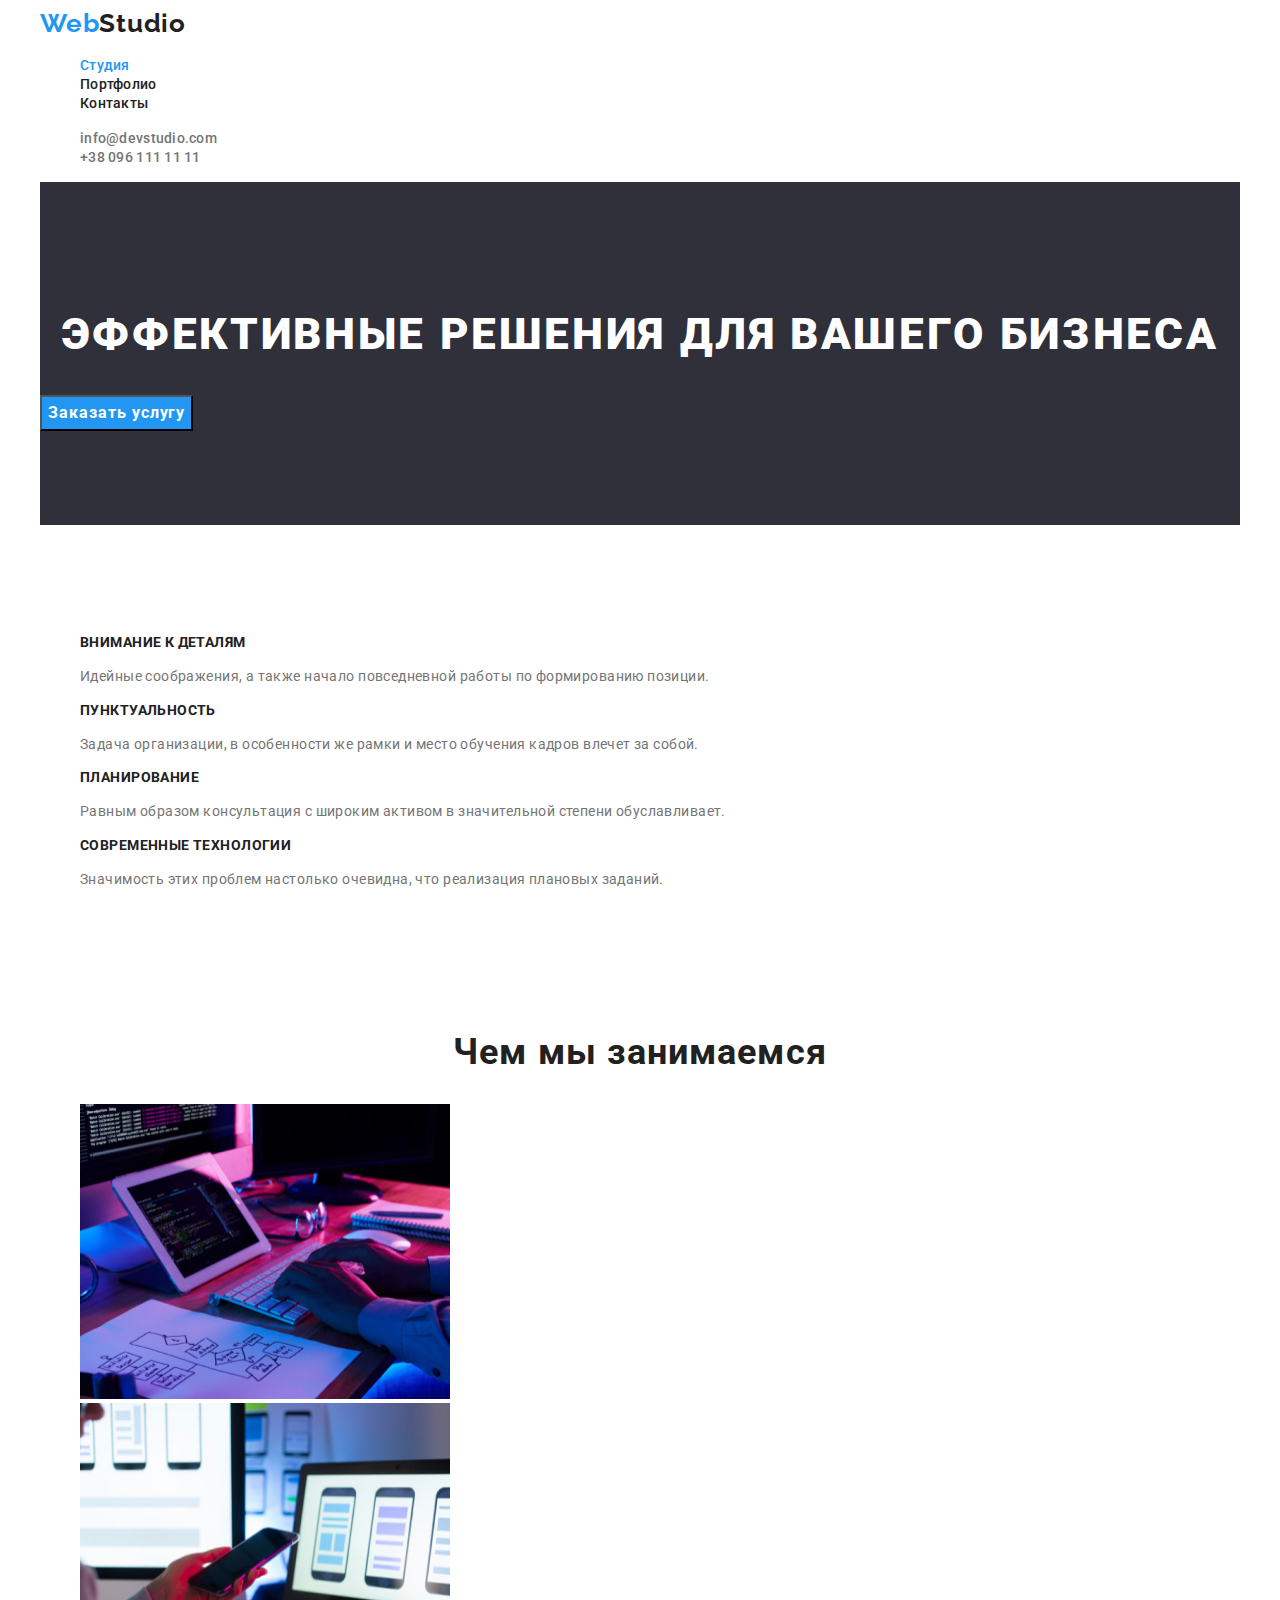
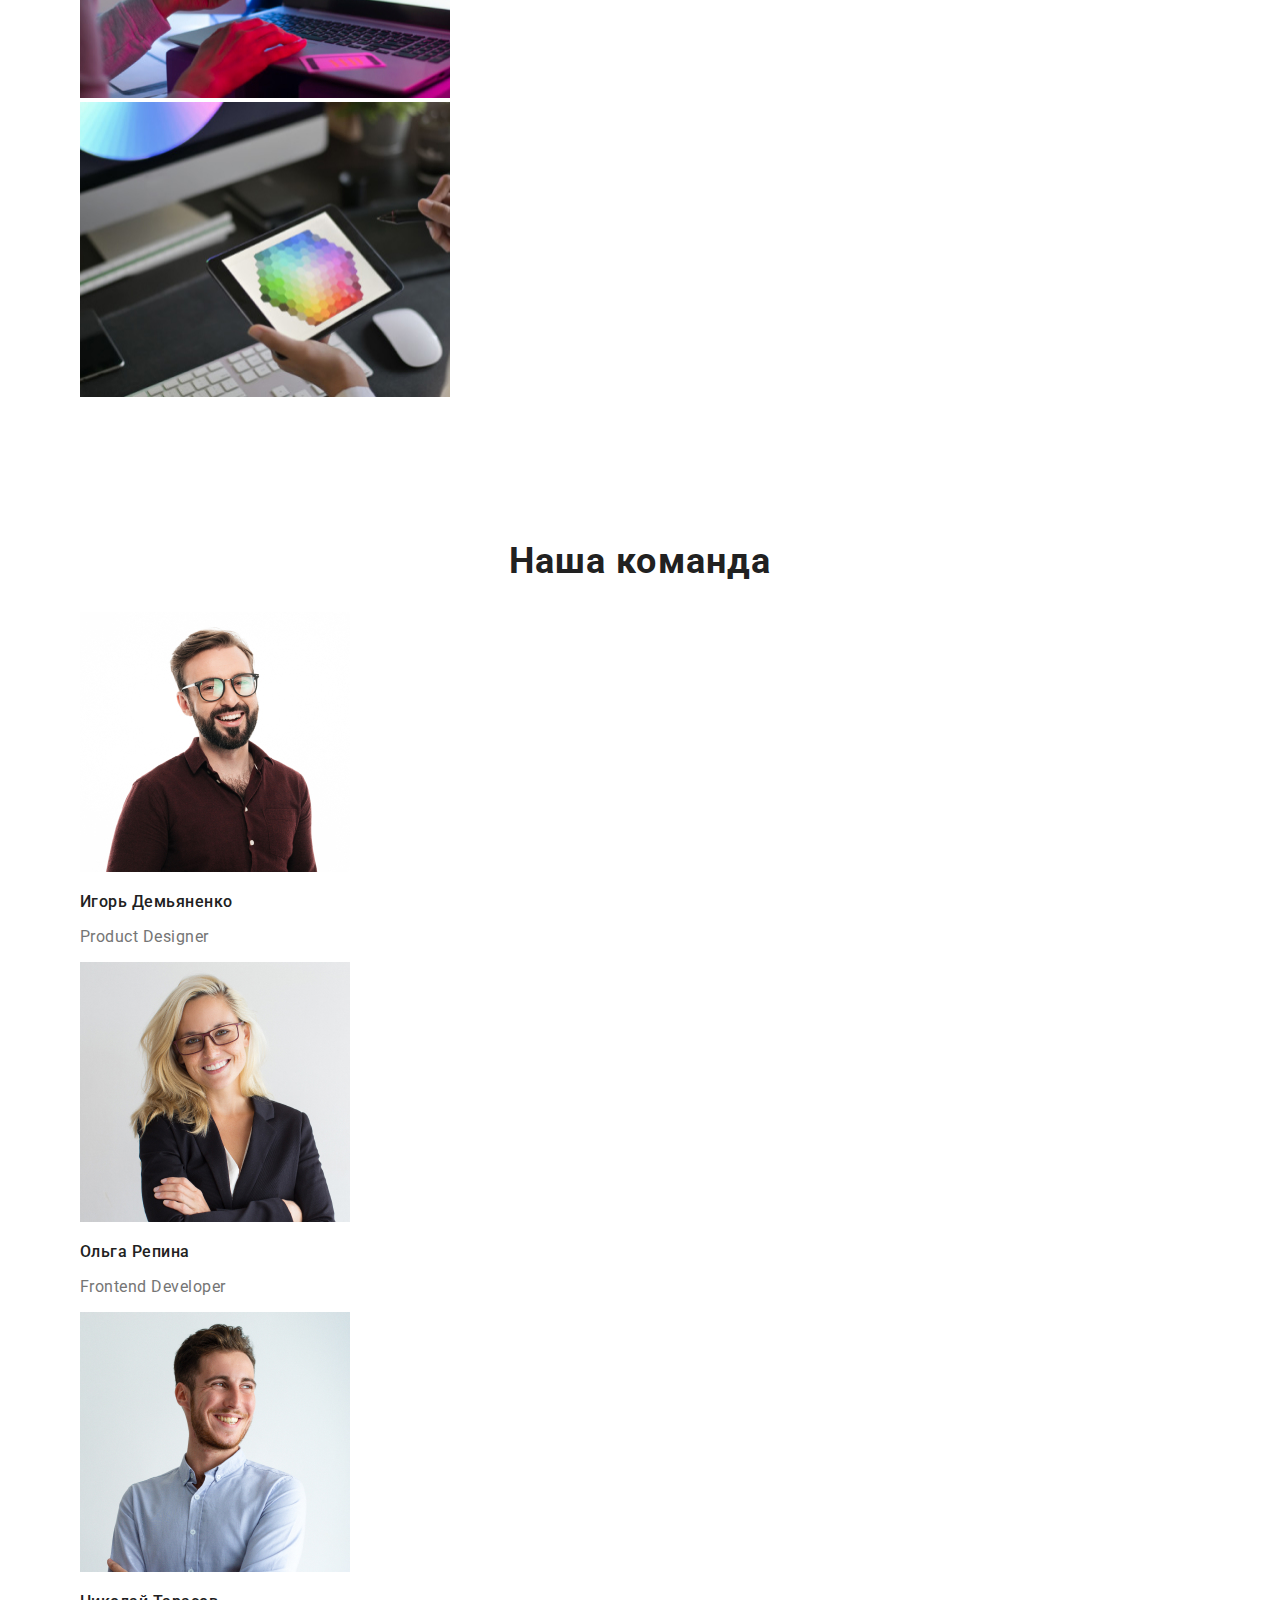
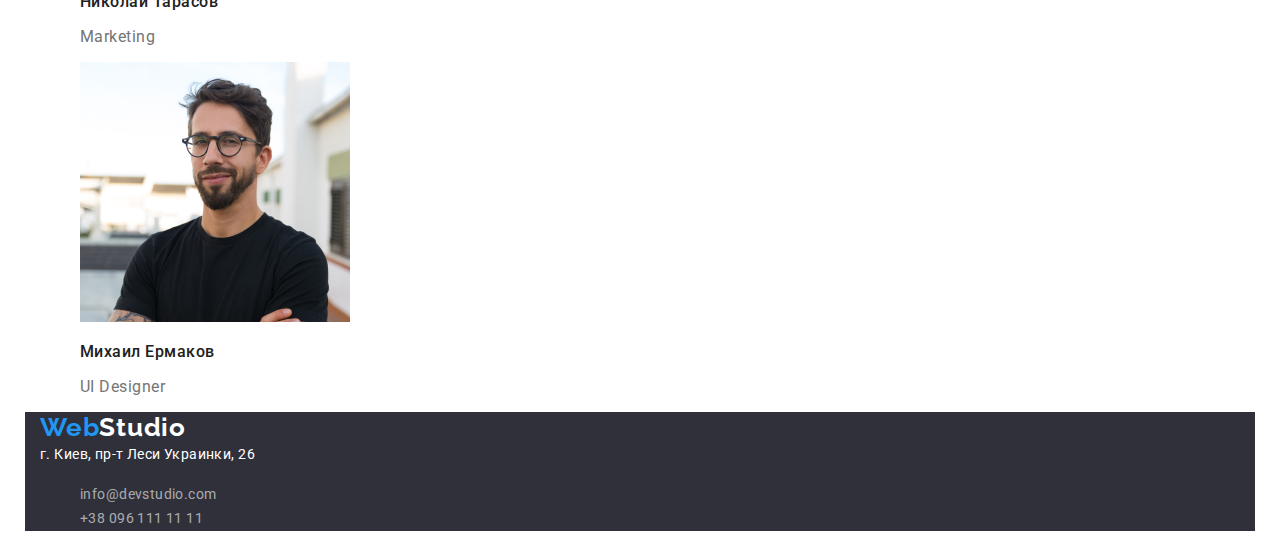
==== index.html @ 9b29033a "added materials" ====
<!DOCTYPE html>
<html lang="ru">
<head>
    <meta charset="UTF-8">
    <meta http-equiv="X-UA-Compatible" content="IE=edge">
    <meta name="viewport" content="width=device-width, initial-scale=1.0">
    <title>Document</title>
    <link rel="stylesheet" href="./css/styles.css" />
    <link rel="preconnect" href="https://fonts.gstatic.com">
    <link href="https://fonts.googleapis.com/css2?family=Raleway:wght@700&family=Roboto:wght@400;500;700;900&display=swap"
          rel="stylesheet" />
</head>
<body>
<!-- Header -->
    <header class="container">
        <nav class="header-nav">
            <a href="" class="header-logo">Web<span class="accent-header">Studio</span></a>
            <ul class="header-list">
                <li class="header-item"><a href="./index.html" class="header-link current">Студия</a></li>
                <li class="header-item"><a href="./portfolio.html" class="header-link">Портфолио</a></li>
                <li class="header-item"><a href="" class="header-link">Контакты</a></li>
            </ul>
        </nav> 
            <ul class="header-contacts">
                <li class="contacts-item"><a href="mailto:info@devstudio.com" class="header-email">info@devstudio.com</a></li>
                <li class="contacts-item"><a href="tel:+380961111111" class="header-tel">+38 096 111 11 11</a></li>
            </ul>
    </header>
<!-- Main content -->
    <main class="container">
        <section class="hero-section">
            <h1 class="hero-title">Эффективные решения для вашего бизнеса</h1>
            <button type="button" class="hero-button">Заказать услугу</button>
        </section>
        
<!-- Our quality  -->
        <section class="section">
            <ul class="quality-list">
                <li class="quality-item">
                    <h3 class="quality-about">ВНИМАНИЕ К ДЕТАЛЯМ</h3>
                    <p class="quality-description">Идейные соображения, а также начало повседневной работы по формированию позиции.</p>
                </li>
                <li class="quality-item">
                    <h3 class="quality-about">ПУНКТУАЛЬНОСТЬ</h3>
                    <p class="quality-description">Задача организации, в особенности же рамки и место обучения кадров влечет за собой.</p>
                </li>
                <li class="quality-item">
                    <h3 class="quality-about">ПЛАНИРОВАНИЕ</h3>
                    <p class="quality-description">Равным образом консультация с широким активом в значительной степени обуславливает.</p>
                </li>
                <li class="quality-item">
                    <h3 class="quality-about">СОВРЕМЕННЫЕ ТЕХНОЛОГИИ</h3>
                    <p class="quality-description">Значимость этих проблем настолько очевидна, что реализация плановых заданий.</p>
                </li>
            </ul>
        </section>
<!-- Our products -->
        <section class="section">
            <h2 class="products-title">Чем мы занимаемся</h2>
            <ul class="products-list">
                <li class="products-item">
                    <img src="./images/box1.jpg" alt="Десктопные приложения" height="295" width="370">
                </li>
                <li class="products-item">
                    <img src="./images/box2.jpg" alt="Мобильные приложения" height="295" width="370">
                </li>
                <li class="products-item">
                    <img src="./images/box3.jpg" alt="Дизайнерские решения" height="295" width="370">
                </li>
            </ul>
        </section>
<!-- Our team -->
        <section class="section">
            <div class="our-tea">
            <h2 class="team">Наша команда</h2>
            <ul class="team-list">
                <li class="team-item">
                    <img src="./images/img1.jpg" alt="Игорь" height="260" width="270">
                    <h3 class="team-member">Игорь Демьяненко</h3>
                    <p class="team-member-skill">Product Designer</p>
                </li>
                <li class="team-item">
                    <img src="./images/img2.jpg" alt="Ольга" height="260" width="270">
                    <h3 class="team-member">Ольга Репина</h3>
                    <p class="team-member-skill">Frontend Developer</p>
                </li>
                <li class="team-item">
                    <img src="./images/img3.jpg" alt="Николай" height="260" width="270">
                    <h3 class="team-member">Николай Тарасов</h3>
                    <p class="team-member-skill">Marketing</p>
                </li>
                <li class="team-item">
                    <img src="./images/img4.jpg" alt="Михаил" height="260" width="270">
                    <h3 class="team-member">Михаил Ермаков</h3>
                    <p class="team-member-skill">UI Designer</p>
                </li>
            </ul>
            </div>
        </section>
    </main>
<!--Footer-->
    <footer class="container">
        <a href="" class="footer-logo">Web<span class="accent-footer">Studio</span></a>
        <address class="address">г. Киев, пр-т Леси Украинки, 26</address>
        <ul class="footer-contacts-list">
            <li class="footer-contacts-item"><a href="mailto:info@devstudio.com" class="footer-email">info@devstudio.com</a></li>
            <li class="footer-contacts-item"><a href="tel:+380961111111" class="footer-tel">+38 096 111 11 11</a></li>
        </ul>
    </footer>
</body>
</html>
---- css/styles.css ----
/* main text color rgba(33, 33, 33, 1); */
/* secondary text color rgba(117, 117, 117, 1); */
/* accent color rgba(33, 150, 243, 1); */
/* secondary accent color rgba(255, 255, 255, 1); */
/* background color rgba(255, 255, 255, 1); */
/* secondary background color rgba(245, 244, 250, 1); */
:root {
    --main-text-color: rgba(33, 33, 33, 1);
    --secondary-text-color: rgba(117, 117, 117, 1);
    --thirdly-text-color: rgba(255, 255, 255, 0.6);
    --accent-text-color: rgba(255, 255, 255, 1);
    --accent-color: rgba(33, 150, 243, 1);
    --secondary-accent-color: rgba(255, 255, 255, 1);
    --background-color: rgba(255, 255, 255, 1);
    --secondary-background-color: rgba(245, 244, 250, 1);
    --thirdly-background-color: rgba(47, 48, 58, 1);
}
body {
    font-family: Roboto, sans-serif;
    background-color: var(--background-color);
    color: var(--main-text-color);
}
ul {
    list-style: none;
}
.container {
    width: 1200px;
    padding-left: 15px;
    padding-right: 15px;
    margin-left: auto;
    margin-right: auto;
}
.section {
    padding-bottom: 0;
}
section {
    padding-top: 94px;
    padding-bottom: 94px;
}

/* Navigation */
.header-logo {
    color: var(--accent-color);
    font-family: 'Raleway';
    font-style: normal;
    font-weight: 700;
    font-size: 26px;
    line-height: 31px;  
    letter-spacing: 0.03em;
    text-decoration: none;
}
.accent-header {
    color: var(--main-text-color);
}
.header-list .header-link.current{
    color: var(--accent-color);
}
.header-link {
    color: var(--main-text-color);
    text-decoration: none;
}
.header-link:hover,
.header-link:focus {
    color: var(--accent-color);
}
.header-contacts a {
    color: var(--secondary-text-color);
    text-decoration: none;
    font-weight: 500;
    font-size: 14px;
    line-height: 1.17;
    letter-spacing: 0.02em;
}
.header-list a {
    font-family: Roboto;
    font-weight: 500;
    font-size: 14px;
    line-height: 1.14;
    letter-spacing: 0.02em;
}
.header-contacts a:hover,
.header-contacts a:focus {
    color: var(--accent-color);
}


/* Footer */
.footer-logo {
    color: var(--accent-color);
    font-family: 'Raleway';
    font-style: normal;
    font-weight: 700;
    font-size: 26px;
    line-height: 1.19;  
    letter-spacing: 0.03em;
    text-decoration: none;
}
.accent-footer {
    color: var(--secondary-accent-color);
}
footer {
    background-color: var(--thirdly-background-color);
}
address {
    color: var(--accent-text-color);
    font-style: normal;
    font-size: 14px;
    line-height: 1.71;
    letter-spacing: 0.03em;
}
.footer-contacts-list a {
    color: var(--thirdly-text-color);
    text-decoration: none;
    font-style: normal;
    font-size: 14px;
    line-height: 1.71;
    letter-spacing: 0.03em;
}
/* Buttons */
.hero-button {
    color: var(--secondary-accent-color);
    background-color: var(--accent-color);
    font-family: inherit;
    font-weight: 700;
    font-size: 16px;
    line-height: 1.87;
    text-align: center;
    letter-spacing: 0.06em;
    cursor: pointer;
}
.button-portfolio {
    font-family: inherit;
    background-color: var(--secondary-background-color);
    color: var(--main-text-color);
    border-color: transparent;
    font-weight: 500;
    font-size: 16px;
    line-height: 1.6;
    text-align: center;
    letter-spacing: 0.03em;
    cursor: pointer;
}

.button-portfolio:hover,
.button-portfolio:focus,
.button-portfolio:active {
    background-color: var(--accent-color);
    color: var(--accent-text-color);
    border-color: transparent;
}

/* Styles index.html */
.hero-section {
    background-color: var(--thirdly-background-color);
}
.second-section {
    background-color: var(--background-color)
}
.team-section {
    background-color: var(--secondary-background-color);
}
.hero-title {
    color: var(--accent-text-color);
    font-weight: 900;
    font-size: 44px;
    line-height: 1.36;
    text-align: center;
    letter-spacing: 0.06em;
    text-transform: uppercase;
}
.quality-about {
    font-weight: 700;
    font-size: 14px;
    line-height: 1.14;
    letter-spacing: 0.03em;
    text-transform: uppercase;
}

.quality-description {
    color: var(--secondary-text-color);
    font-size: 14px;
    line-height: 1.71;
    letter-spacing: 0.03em;
}

.products-title {
    font-weight: 700;
    font-size: 36px;
    line-height: 1.16;
    text-align: center;
    letter-spacing: 0.03em;
}

.our-team {
    background-color: var(--secondary-background-color);
}

.team {
    font-weight: 700;
    font-size: 36px;
    line-height: 1.16;
    text-align: center;
    letter-spacing: 0.03em;
}

.team-member {
    font-weight: 500;
    font-size: 16px;
    line-height: 1.19;
    letter-spacing: 0.03em;
}

.team-member-skill {
    color: var(--secondary-text-color);
    font-size: 16px;
    line-height: 1.19;
    letter-spacing: 0.03em;
}
/* Styles portfolio.html */
.project-name {
    font-weight: 700;
    font-size: 18px;
    line-height: 2;
    letter-spacing: 0.06em;
}

.project-type {
    color: var(--secondary-text-color);
    font-size: 16px;
    line-height: 1.87;
    letter-spacing: 0.03em;
}
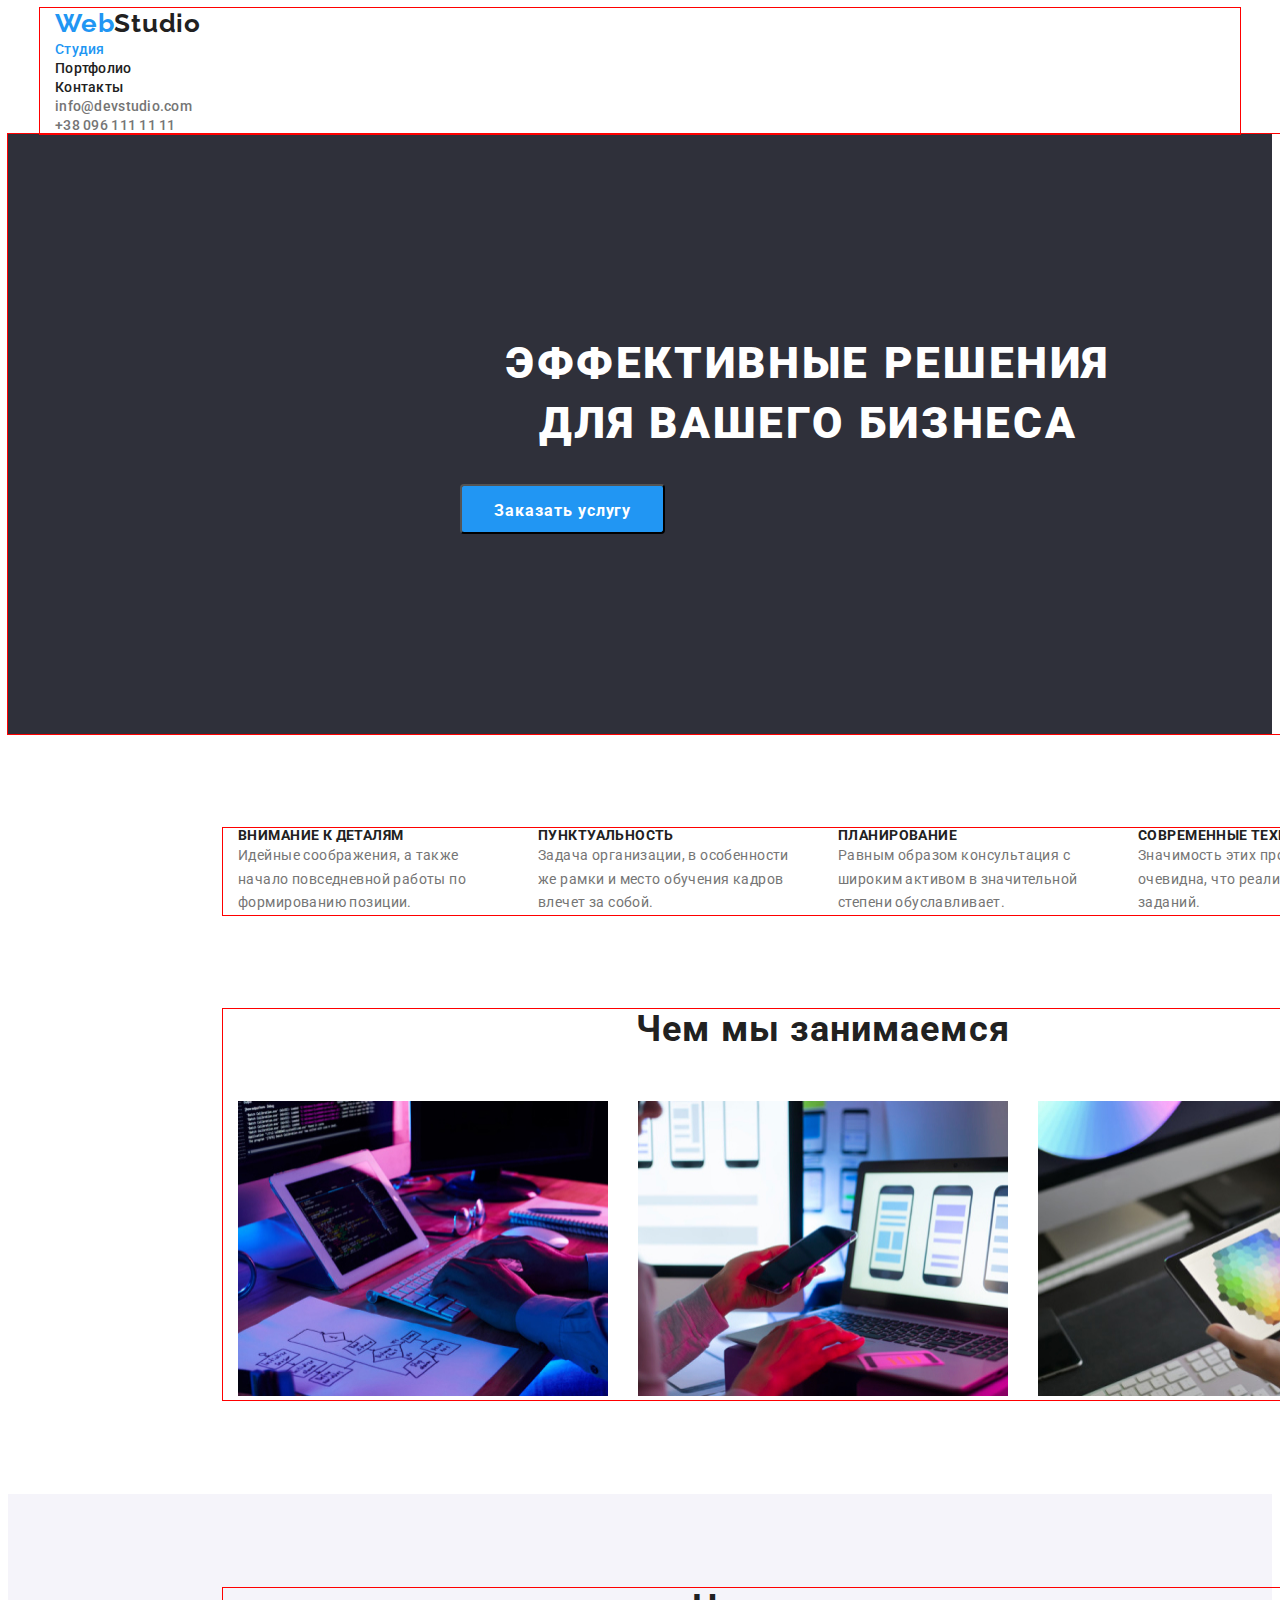
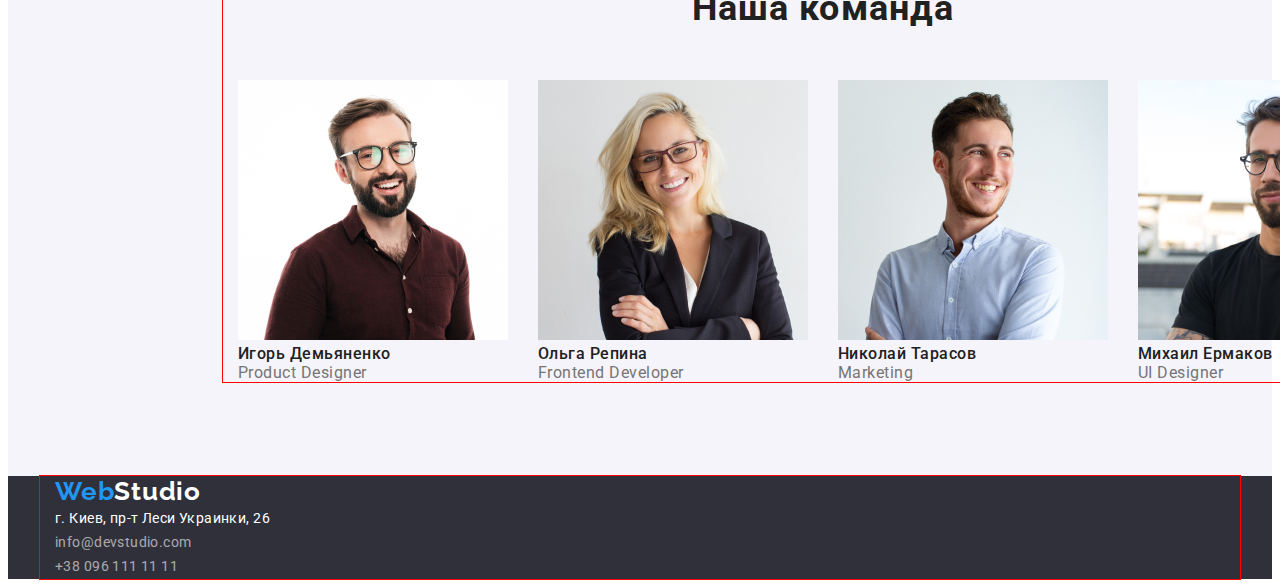
==== commit e0866e14: "first try)" ====
--- a/index.html
+++ b/index.html
@@ -5,6 +5,9 @@
     <meta http-equiv="X-UA-Compatible" content="IE=edge">
     <meta name="viewport" content="width=device-width, initial-scale=1.0">
     <title>Document</title>
+    <link rel="stylesheet" href="https://cdnjs.cloudflare.com/ajax/libs/modern-normalize/1.1.0/modern-normalize.min.css"
+          integrity="sha512-wpPYUAdjBVSE4KJnH1VR1HeZfpl1ub8YT/NKx4PuQ5NmX2tKuGu6U/JRp5y+Y8XG2tV+wKQpNHVUX03MfMFn9Q=="
+          crossorigin="anonymous" referrerpolicy="no-referrer" />
     <link rel="stylesheet" href="./css/styles.css" />
     <link rel="preconnect" href="https://fonts.gstatic.com">
     <link href="https://fonts.googleapis.com/css2?family=Raleway:wght@700&family=Roboto:wght@400;500;700;900&display=swap"
@@ -12,7 +15,9 @@
 </head>
 <body>
 <!-- Header -->
-    <header class="container">
+    <header class="header">
+        <section class="section">
+        <div class="container">
         <nav class="header-nav">
             <a href="" class="header-logo">Web<span class="accent-header">Studio</span></a>
             <ul class="header-list">
@@ -25,16 +30,21 @@
                 <li class="contacts-item"><a href="mailto:info@devstudio.com" class="header-email">info@devstudio.com</a></li>
                 <li class="contacts-item"><a href="tel:+380961111111" class="header-tel">+38 096 111 11 11</a></li>
             </ul>
+        </div>
+        </section>
     </header>
 <!-- Main content -->
-    <main class="container">
-        <section class="hero-section">
+    <main class="main">
+        <section class="section hero-section">
+            <div class="container hero-container">
             <h1 class="hero-title">Эффективные решения для вашего бизнеса</h1>
             <button type="button" class="hero-button">Заказать услугу</button>
+            </div>
         </section>
         
 <!-- Our quality  -->
-        <section class="section">
+        <section class="section quality-section">
+            <div class="container">
             <ul class="quality-list">
                 <li class="quality-item">
                     <h3 class="quality-about">ВНИМАНИЕ К ДЕТАЛЯМ</h3>
@@ -53,9 +63,11 @@
                     <p class="quality-description">Значимость этих проблем настолько очевидна, что реализация плановых заданий.</p>
                 </li>
             </ul>
+            </div>
         </section>
 <!-- Our products -->
-        <section class="section">
+        <section class="section products-section">
+            <div class="our-products container">
             <h2 class="products-title">Чем мы занимаемся</h2>
             <ul class="products-list">
                 <li class="products-item">
@@ -68,10 +80,11 @@
                     <img src="./images/box3.jpg" alt="Дизайнерские решения" height="295" width="370">
                 </li>
             </ul>
+            </div>
         </section>
 <!-- Our team -->
-        <section class="section">
-            <div class="our-tea">
+        <section class="section team-section">
+            <div class="our-team container">
             <h2 class="team">Наша команда</h2>
             <ul class="team-list">
                 <li class="team-item">
@@ -99,13 +112,17 @@
         </section>
     </main>
 <!--Footer-->
-    <footer class="container">
-        <a href="" class="footer-logo">Web<span class="accent-footer">Studio</span></a>
-        <address class="address">г. Киев, пр-т Леси Украинки, 26</address>
-        <ul class="footer-contacts-list">
-            <li class="footer-contacts-item"><a href="mailto:info@devstudio.com" class="footer-email">info@devstudio.com</a></li>
-            <li class="footer-contacts-item"><a href="tel:+380961111111" class="footer-tel">+38 096 111 11 11</a></li>
-        </ul>
+    <footer class="footer">
+        <section class="section footer-section">
+        <div class="container">
+            <a href="" class="footer-logo">Web<span class="accent-footer">Studio</span></a>
+            <address class="address">г. Киев, пр-т Леси Украинки, 26</address>
+            <ul class="footer-contacts-list">
+                <li class="footer-contacts-item"><a href="mailto:info@devstudio.com" class="footer-email">info@devstudio.com</a></li>
+                <li class="footer-contacts-item"><a href="tel:+380961111111" class="footer-tel">+38 096 111 11 11</a></li>
+            </ul>
+        </div>
+        </section>
     </footer>
 </body>
 </html>
--- a/css/styles.css
+++ b/css/styles.css
@@ -20,8 +20,17 @@
     background-color: var(--background-color);
     color: var(--main-text-color);
 }
+* {
+    box-sizing: border-box;
+}
+
+p, h1, h2, h3, h4, h5, h6 {
+    margin: 0;
+}
 ul {
     list-style: none;
+    margin: 0;
+    padding-left: 0;
 }
 .container {
     width: 1200px;
@@ -29,13 +38,11 @@
     padding-right: 15px;
     margin-left: auto;
     margin-right: auto;
-}
-.section {
-    padding-bottom: 0;
-}
-section {
-    padding-top: 94px;
-    padding-bottom: 94px;
+    outline: 1px solid red;
+}
+.hero-container {
+    padding: 200px 452px;
+    width: 1600px;
 }
 
 /* Navigation */
@@ -98,7 +105,7 @@
 .accent-footer {
     color: var(--secondary-accent-color);
 }
-footer {
+.footer-section {
     background-color: var(--thirdly-background-color);
 }
 address {
@@ -116,6 +123,7 @@
     line-height: 1.71;
     letter-spacing: 0.03em;
 }
+
 /* Buttons */
 .hero-button {
     color: var(--secondary-accent-color);
@@ -127,6 +135,10 @@
     text-align: center;
     letter-spacing: 0.06em;
     cursor: pointer;
+    padding: 10px 32px;
+    min-width: 200px;
+    max-height: 50px;
+    border-radius: 4px;
 }
 .button-portfolio {
     font-family: inherit;
@@ -139,6 +151,10 @@
     text-align: center;
     letter-spacing: 0.03em;
     cursor: pointer;
+    padding: 6px 22px;
+    min-width: 73px;
+    max-height: 38px;
+    border-radius: 4px;
 }
 
 .button-portfolio:hover,
@@ -149,15 +165,37 @@
     border-color: transparent;
 }
 
+.buttons-list {
+    margin-bottom: 50px;
+    display: flex;
+    justify-content: center;
+}
+.buttons-list-item:not(:last-child) {
+    margin-right: 8px;
+}
+
 /* Styles index.html */
 .hero-section {
     background-color: var(--thirdly-background-color);
+
 }
 .second-section {
     background-color: var(--background-color)
 }
+.quality-section {
+    padding: 94px 215px 0;
+}
 .team-section {
     background-color: var(--secondary-background-color);
+    padding: 94px 215px;
+}
+.products-section {
+    padding: 94px 215px;
+}
+.section {
+    max-width: 1600px;
+    margin-left: auto;
+    margin-right: auto;
 }
 .hero-title {
     color: var(--accent-text-color);
@@ -167,7 +205,10 @@
     text-align: center;
     letter-spacing: 0.06em;
     text-transform: uppercase;
-}
+    max-width: 696px;
+    margin-bottom: 30px;
+}
+
 .quality-about {
     font-weight: 700;
     font-size: 14px;
@@ -175,7 +216,17 @@
     letter-spacing: 0.03em;
     text-transform: uppercase;
 }
-
+.quality-list {
+    display: flex;
+}
+
+.quality-item {
+    margin-right: 30px;
+    min-width: 270px;
+}
+.quality-item:last-child {
+    margin-right: 0;
+}
 .quality-description {
     color: var(--secondary-text-color);
     font-size: 14px;
@@ -189,11 +240,18 @@
     line-height: 1.16;
     text-align: center;
     letter-spacing: 0.03em;
-}
-
-.our-team {
-    background-color: var(--secondary-background-color);
-}
+    margin-bottom: 50px;
+}
+.products-list {
+    display: flex;
+}
+.products-item {
+margin-right: 30px;
+}
+.products-item:nth-child(3) {
+    margin: 0px;
+}
+
 
 .team {
     font-weight: 700;
@@ -201,8 +259,18 @@
     line-height: 1.16;
     text-align: center;
     letter-spacing: 0.03em;
-}
-
+    margin-bottom: 50px;
+    
+}
+.team-list {
+    display: flex;
+}
+.team-item {
+    margin-right: 30px;
+}
+.team-item:last-child{
+    margin-right: 0;
+}
 .team-member {
     font-weight: 500;
     font-size: 16px;
@@ -229,4 +297,5 @@
     font-size: 16px;
     line-height: 1.87;
     letter-spacing: 0.03em;
-}+}
+
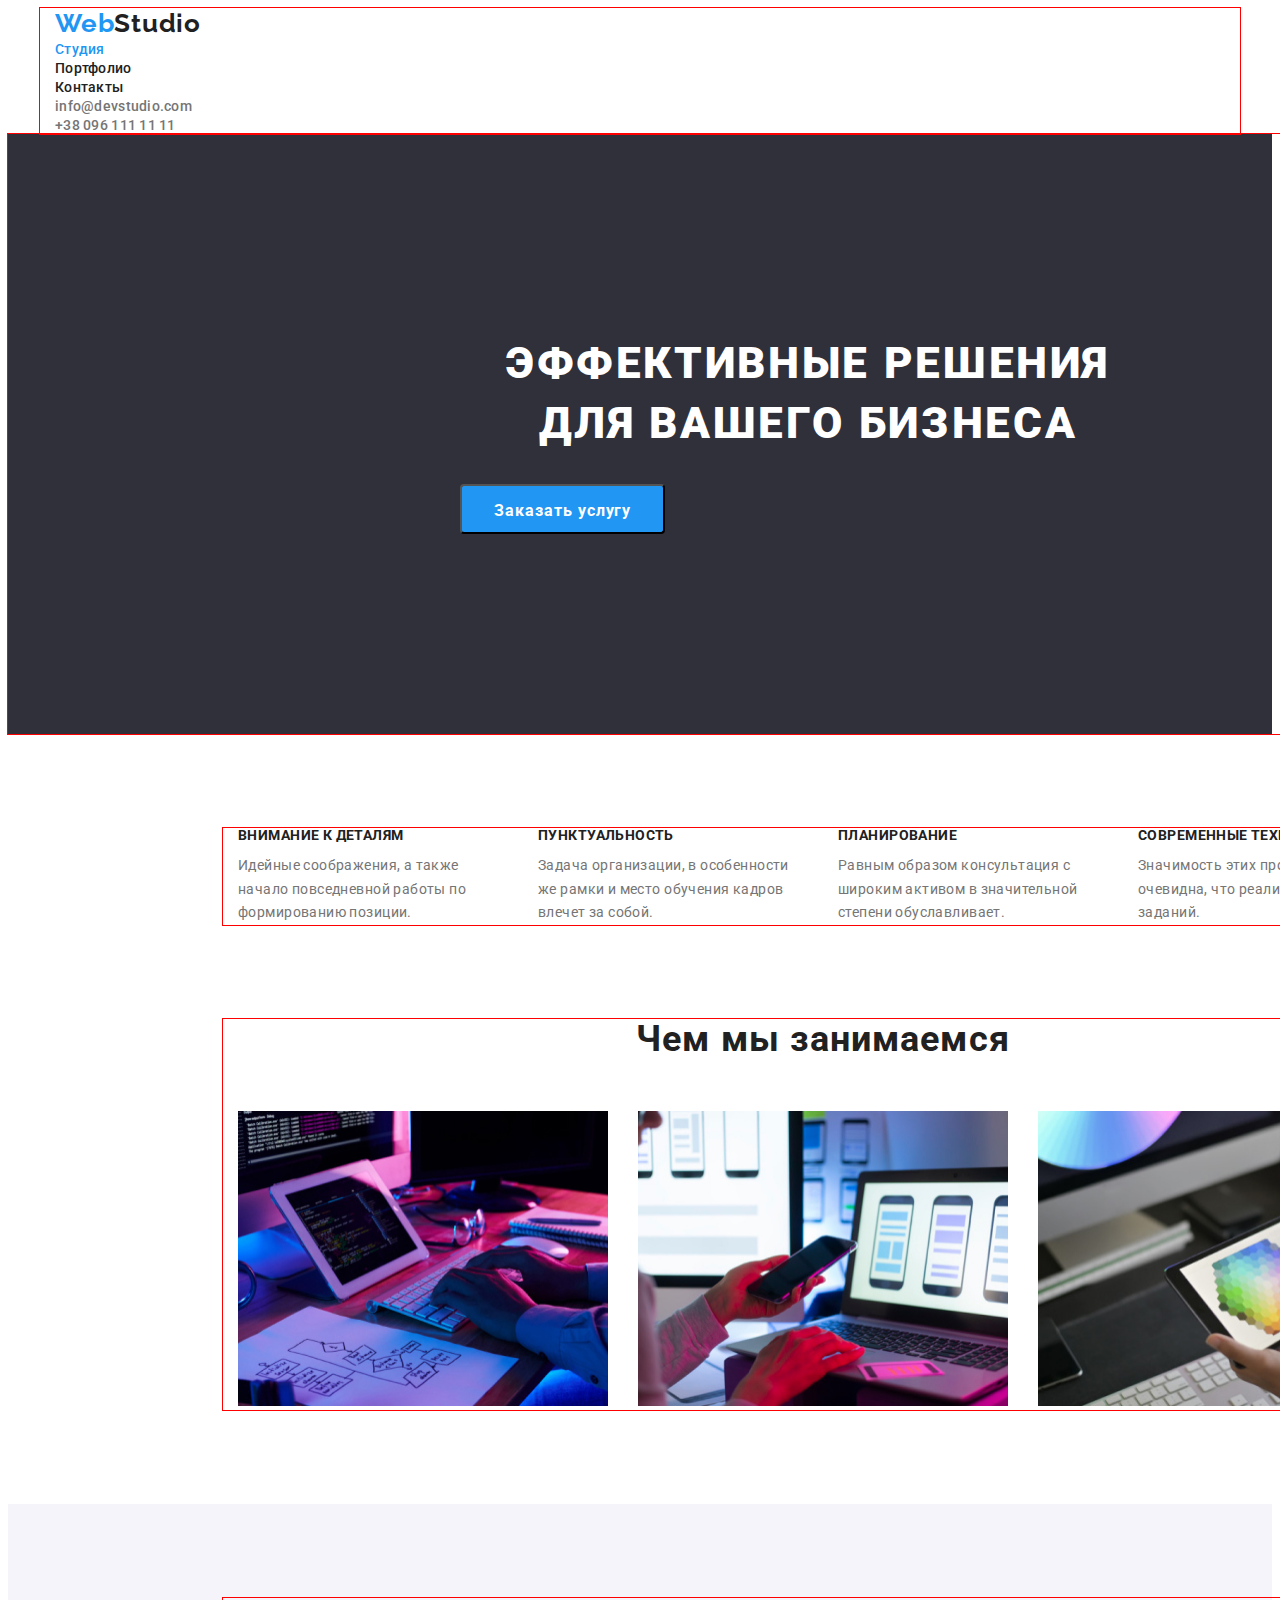
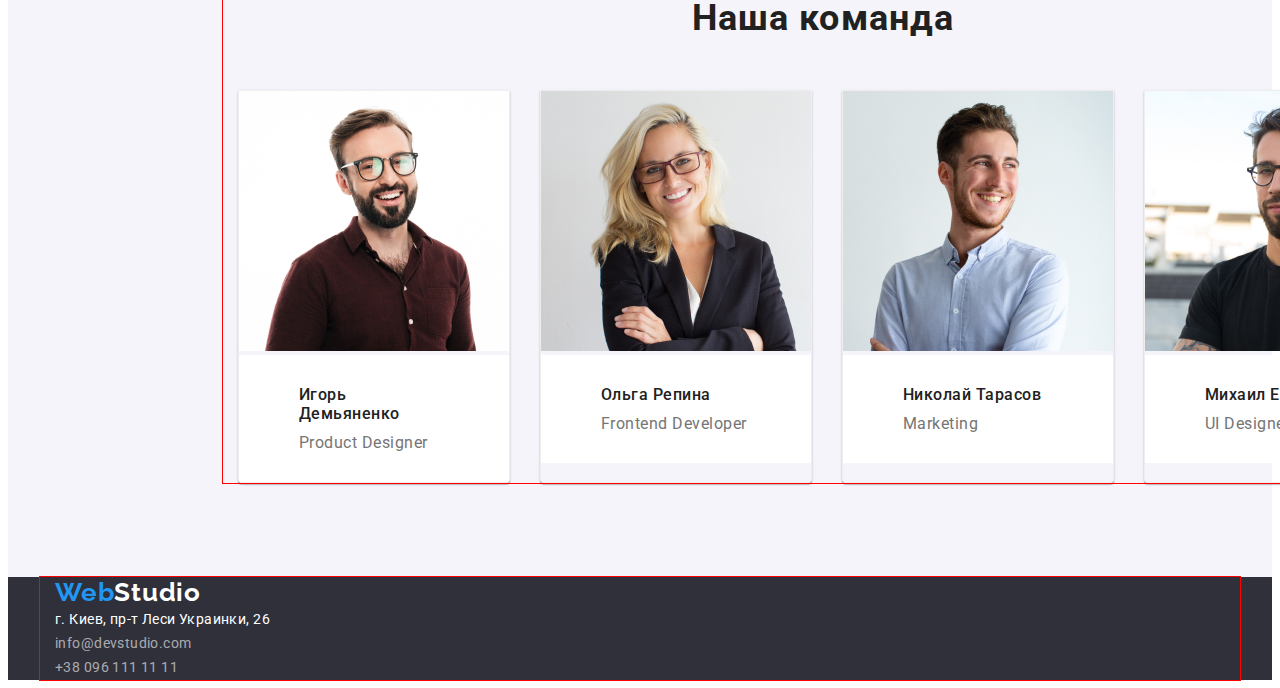
==== commit 49abeea6: "portfolio changed" ====
--- a/index.html
+++ b/index.html
@@ -89,24 +89,32 @@
             <ul class="team-list">
                 <li class="team-item">
                     <img src="./images/img1.jpg" alt="Игорь" height="260" width="270">
+                    <div class="team-member-description">
                     <h3 class="team-member">Игорь Демьяненко</h3>
                     <p class="team-member-skill">Product Designer</p>
-                </li>
+                    </div> 
+               </li>
                 <li class="team-item">
                     <img src="./images/img2.jpg" alt="Ольга" height="260" width="270">
+                    <div class="team-member-description">
                     <h3 class="team-member">Ольга Репина</h3>
                     <p class="team-member-skill">Frontend Developer</p>
-                </li>
+                    </div>
+                    </li>
                 <li class="team-item">
                     <img src="./images/img3.jpg" alt="Николай" height="260" width="270">
+                    <div class="team-member-description">
                     <h3 class="team-member">Николай Тарасов</h3>
                     <p class="team-member-skill">Marketing</p>
+                    </div>        
                 </li>
                 <li class="team-item">
                     <img src="./images/img4.jpg" alt="Михаил" height="260" width="270">
+                    <div class="team-member-description">
                     <h3 class="team-member">Михаил Ермаков</h3>
                     <p class="team-member-skill">UI Designer</p>
-                </li>
+                    </div>      
+              </li>
             </ul>
             </div>
         </section>
--- a/css/styles.css
+++ b/css/styles.css
@@ -215,6 +215,7 @@
     line-height: 1.14;
     letter-spacing: 0.03em;
     text-transform: uppercase;
+    margin-bottom: 10px;
 }
 .quality-list {
     display: flex;
@@ -267,6 +268,10 @@
 }
 .team-item {
     margin-right: 30px;
+    border: 1px solid rgba(238, 238, 238, 1);
+    box-shadow: 0px 1px 3px rgba(0, 0, 0, 0.12), 0px 1px 1px rgba(0, 0, 0, 0.14), 0px 2px 1px rgba(0, 0, 0, 0.2);
+    border-radius: 0px 0px 4px 4px;
+    
 }
 .team-item:last-child{
     margin-right: 0;
@@ -276,6 +281,7 @@
     font-size: 16px;
     line-height: 1.19;
     letter-spacing: 0.03em;
+    margin-bottom: 10px;
 }
 
 .team-member-skill {
@@ -283,6 +289,10 @@
     font-size: 16px;
     line-height: 1.19;
     letter-spacing: 0.03em;
+}
+.team-member-description {
+    padding: 30px 60px;
+    background-color: var(--accent-text-color);
 }
 /* Styles portfolio.html */
 .project-name {
@@ -290,6 +300,7 @@
     font-size: 18px;
     line-height: 2;
     letter-spacing: 0.06em;
+    margin-bottom: 4px;
 }
 
 .project-type {
@@ -299,3 +310,20 @@
     letter-spacing: 0.03em;
 }
 
+.projects-list {
+    display: flex;
+    flex-wrap: wrap;
+}
+.projects-item {
+    width: 370px;
+    margin-right: 30px;
+    margin-bottom: 30px;
+    border: 1px solid rgba(238, 238, 238, 1);
+}
+
+.projects-item:nth-child(3n) {
+    margin-right: 0;
+}
+.project-description {
+    padding: 20px 24px;
+}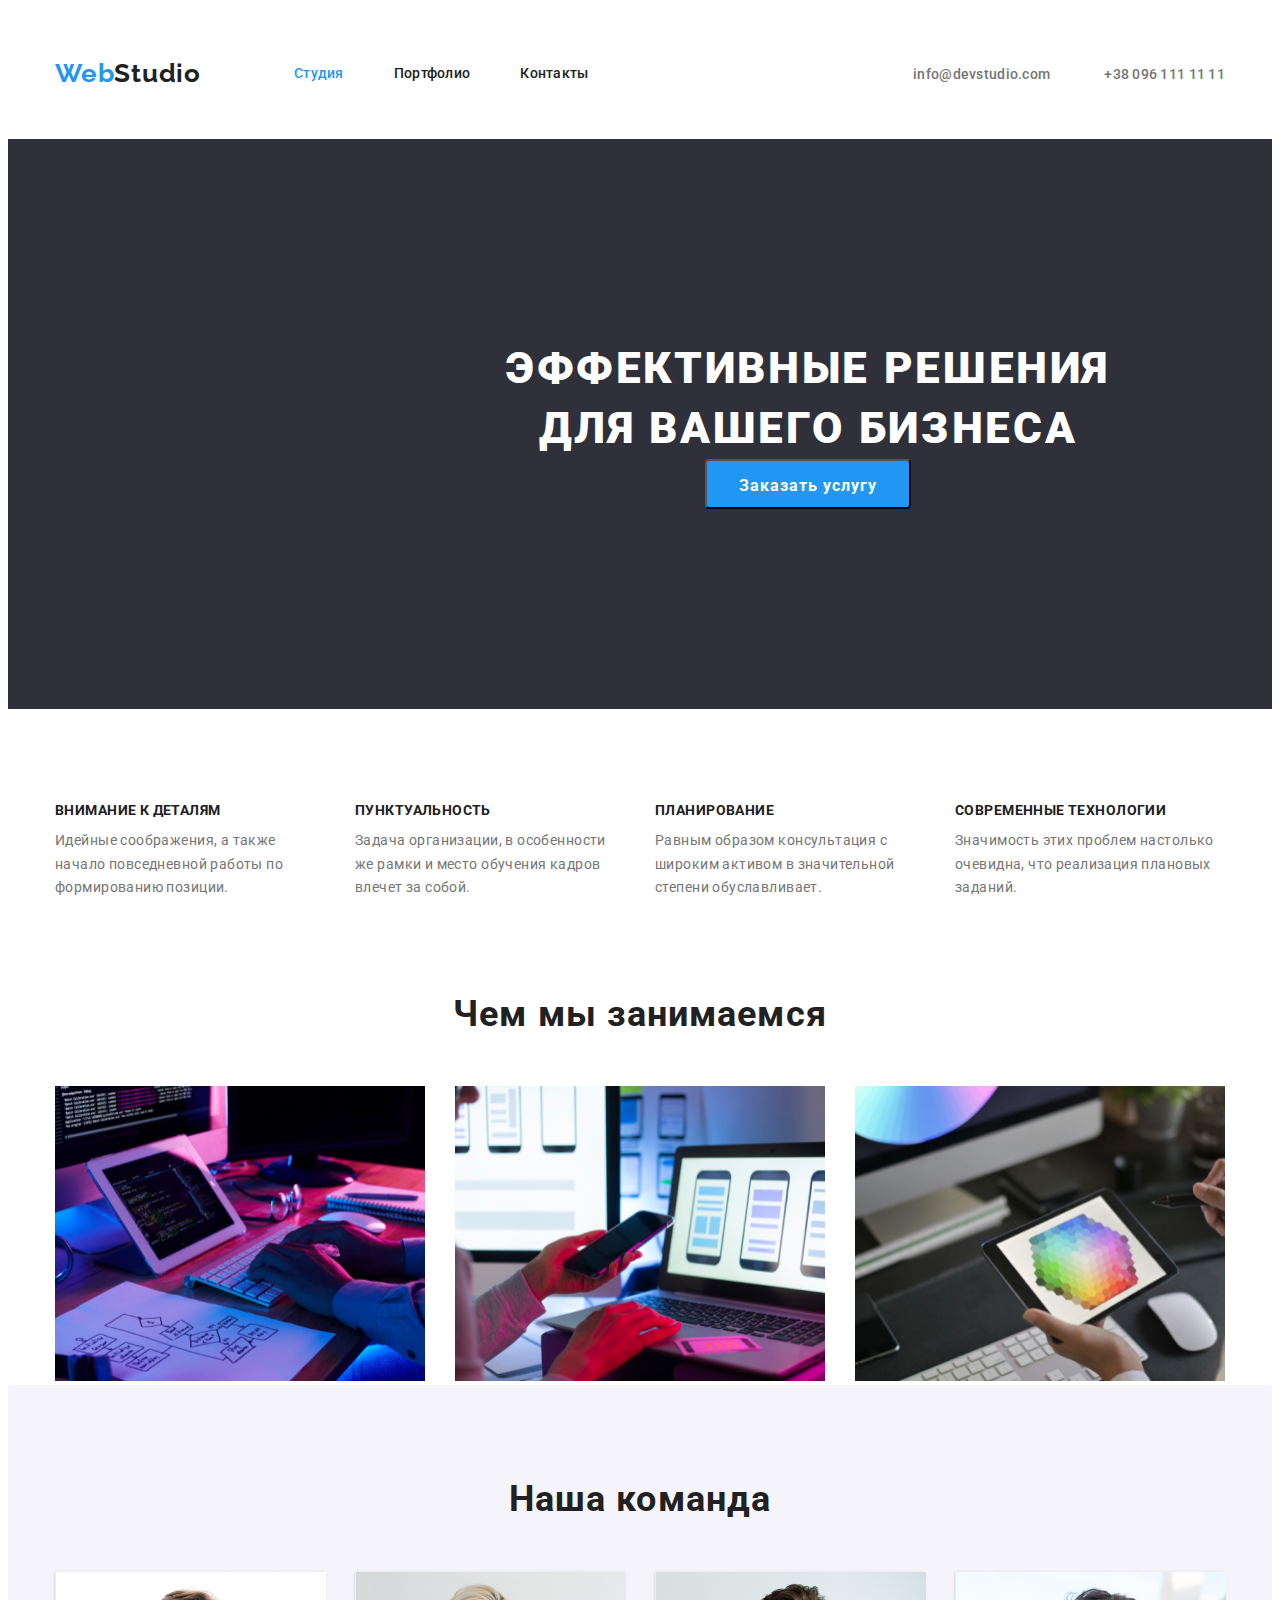
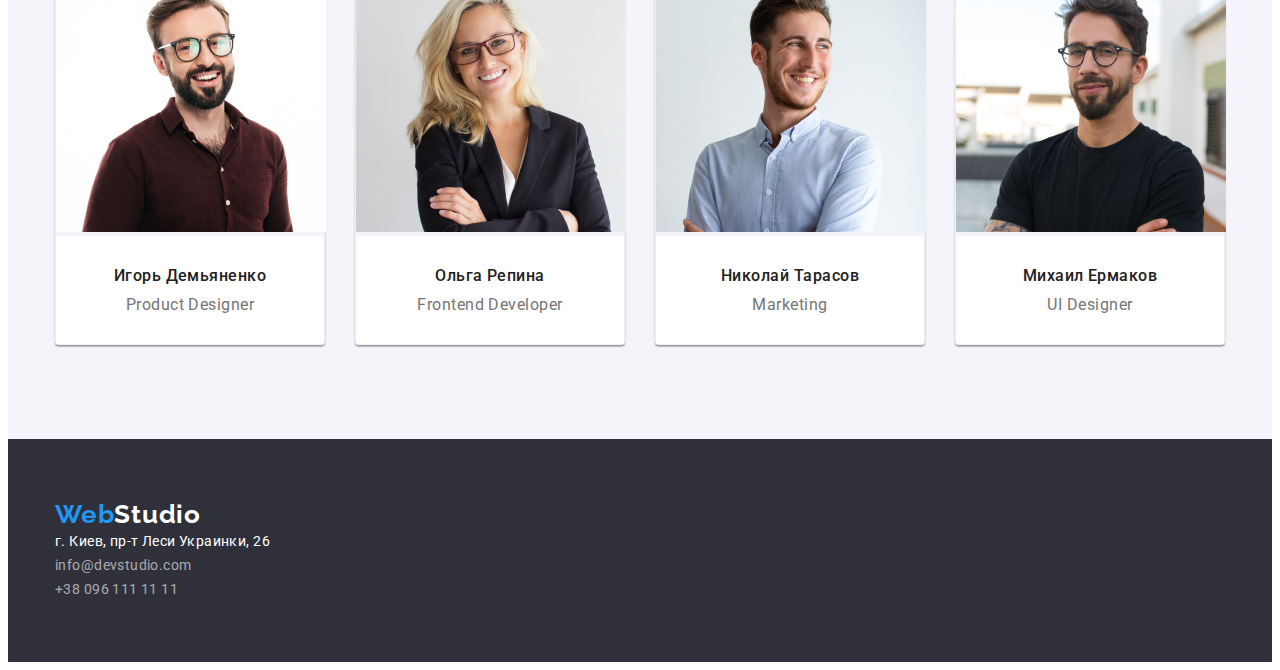
==== commit 53653acd: "hw3 fixed" ====
--- a/index.html
+++ b/index.html
@@ -16,8 +16,8 @@
 <body>
 <!-- Header -->
     <header class="header">
-        <section class="section">
-        <div class="container">
+        <section class="section header-section">
+        <div class="container main-nav">
         <nav class="header-nav">
             <a href="" class="header-logo">Web<span class="accent-header">Studio</span></a>
             <ul class="header-list">
--- a/css/styles.css
+++ b/css/styles.css
@@ -38,13 +38,16 @@
     padding-right: 15px;
     margin-left: auto;
     margin-right: auto;
-    outline: 1px solid red;
+    
 }
 .hero-container {
-    padding: 200px 452px;
+    padding: 200px 0px;
     width: 1600px;
 }
-
+.section {
+    max-width: 1600px;
+    margin: 0 auto;
+}
 /* Navigation */
 .header-logo {
     color: var(--accent-color);
@@ -55,6 +58,9 @@
     line-height: 31px;  
     letter-spacing: 0.03em;
     text-decoration: none;
+    margin-right: 93px;
+    padding-top: 24px;
+    padding-bottom: 24px;
 }
 .accent-header {
     color: var(--main-text-color);
@@ -107,6 +113,7 @@
 }
 .footer-section {
     background-color: var(--thirdly-background-color);
+    padding: 60px 0;
 }
 address {
     color: var(--accent-text-color);
@@ -139,6 +146,8 @@
     min-width: 200px;
     max-height: 50px;
     border-radius: 4px;
+    display: block;
+    margin: 0 auto;
 }
 .button-portfolio {
     font-family: inherit;
@@ -175,28 +184,27 @@
 }
 
 /* Styles index.html */
+.header-section {
+    padding: 24px 0;
+}
 .hero-section {
     background-color: var(--thirdly-background-color);
-
 }
 .second-section {
     background-color: var(--background-color)
 }
 .quality-section {
-    padding: 94px 215px 0;
+    padding: 94px 0;
 }
 .team-section {
     background-color: var(--secondary-background-color);
-    padding: 94px 215px;
+    padding: 94px 0;
 }
 .products-section {
-    padding: 94px 215px;
-}
-.section {
-    max-width: 1600px;
-    margin-left: auto;
-    margin-right: auto;
-}
+    padding: 0;
+}
+
+
 .hero-title {
     color: var(--accent-text-color);
     font-weight: 900;
@@ -206,7 +214,7 @@
     letter-spacing: 0.06em;
     text-transform: uppercase;
     max-width: 696px;
-    margin-bottom: 30px;
+    margin: 0 auto;
 }
 
 .quality-about {
@@ -270,8 +278,8 @@
     margin-right: 30px;
     border: 1px solid rgba(238, 238, 238, 1);
     box-shadow: 0px 1px 3px rgba(0, 0, 0, 0.12), 0px 1px 1px rgba(0, 0, 0, 0.14), 0px 2px 1px rgba(0, 0, 0, 0.2);
-    border-radius: 0px 0px 4px 4px;
-    
+    border-radius: 0px 0px 4px 4px;    
+    min-width: 270px;
 }
 .team-item:last-child{
     margin-right: 0;
@@ -282,6 +290,9 @@
     line-height: 1.19;
     letter-spacing: 0.03em;
     margin-bottom: 10px;
+    text-align: center;
+    min-width: 151px;
+
 }
 
 .team-member-skill {
@@ -289,12 +300,17 @@
     font-size: 16px;
     line-height: 1.19;
     letter-spacing: 0.03em;
+    text-align: center;
+
 }
 .team-member-description {
-    padding: 30px 60px;
+    padding: 30px 32px;
     background-color: var(--accent-text-color);
 }
 /* Styles portfolio.html */
+.section-portfolio{
+    padding: 94px 0;
+}
 .project-name {
     font-weight: 700;
     font-size: 18px;
@@ -326,4 +342,43 @@
 }
 .project-description {
     padding: 20px 24px;
+}
+/* Test */
+.header-list {
+    display: flex;
+    justify-content: space-between;
+}
+
+.header-nav {
+    display: flex;
+    align-items: center;
+}
+.header-list .header-link {
+    padding-top: 32px;
+    padding-bottom: 32px;
+    display: block;
+}
+.header-contacts {
+    padding-top: 32px;
+    padding-bottom: 32px;
+    display: inline-block;
+    margin-left: auto;
+}
+.header-item:not(:last-child) {
+    margin-right: 50px;
+}
+.contacts-item:not(:last-child) {
+    margin-right: 50px;
+}
+.contacts-item {
+    display: inline-block;
+    align-self: center;
+}
+.main-nav {
+    display: flex;
+    align-items: center;
+}
+
+img {
+    margin: 0;
 }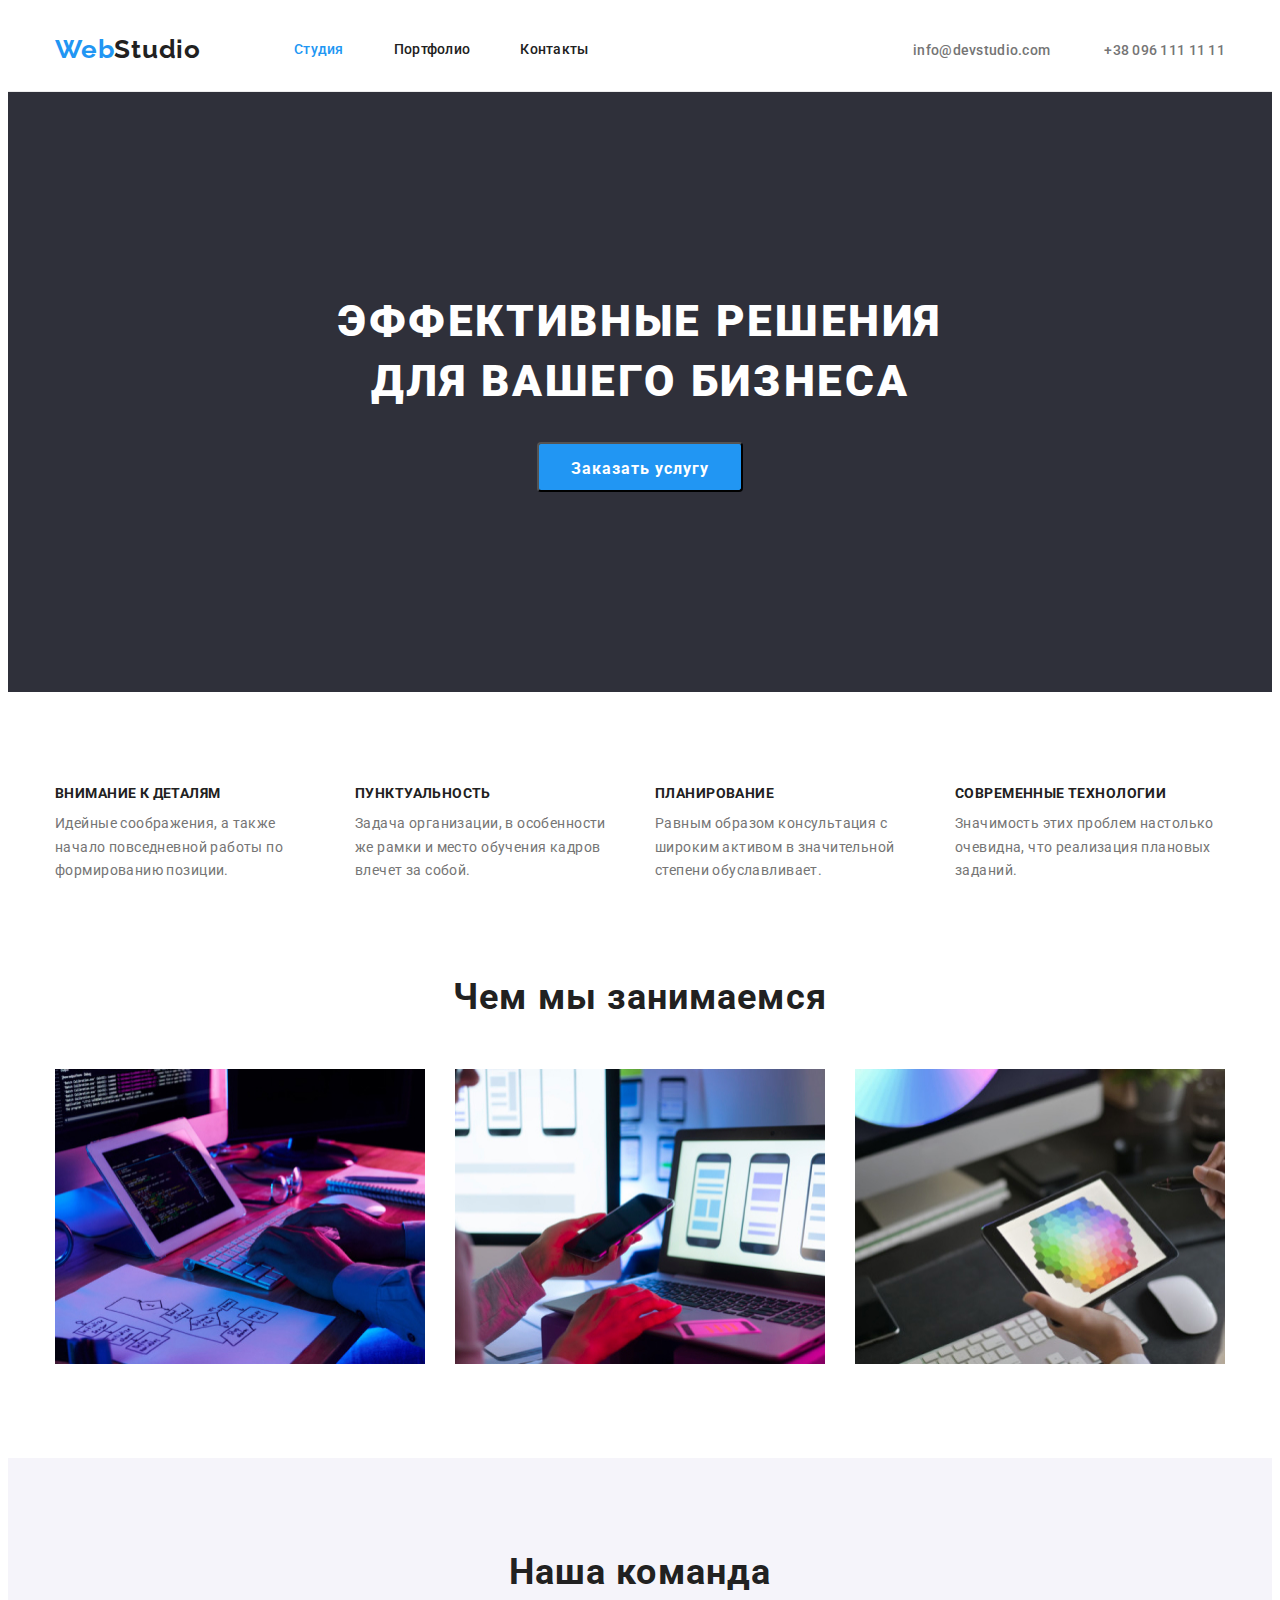
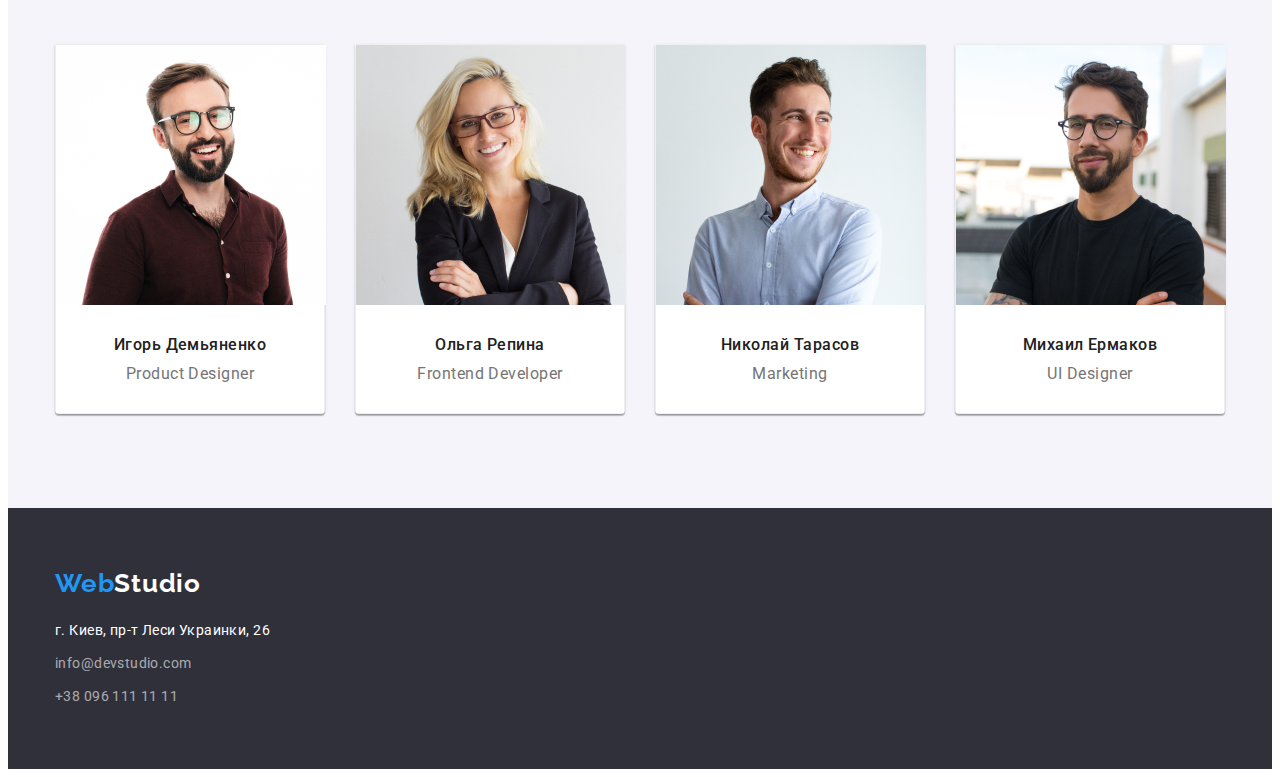
==== commit 00027e9d: "fixed" ====
--- a/index.html
+++ b/index.html
@@ -16,7 +16,6 @@
 <body>
 <!-- Header -->
     <header class="header">
-        <section class="section header-section">
         <div class="container main-nav">
         <nav class="header-nav">
             <a href="" class="header-logo">Web<span class="accent-header">Studio</span></a>
@@ -31,7 +30,6 @@
                 <li class="contacts-item"><a href="tel:+380961111111" class="header-tel">+38 096 111 11 11</a></li>
             </ul>
         </div>
-        </section>
     </header>
 <!-- Main content -->
     <main class="main">
@@ -123,7 +121,9 @@
     <footer class="footer">
         <section class="section footer-section">
         <div class="container">
-            <a href="" class="footer-logo">Web<span class="accent-footer">Studio</span></a>
+            <div class="logodiv">
+                <a href="" class="footer-logo">Web<span class="accent-footer">Studio</span></a>
+            </div>
             <address class="address">г. Киев, пр-т Леси Украинки, 26</address>
             <ul class="footer-contacts-list">
                 <li class="footer-contacts-item"><a href="mailto:info@devstudio.com" class="footer-email">info@devstudio.com</a></li>
--- a/css/styles.css
+++ b/css/styles.css
@@ -19,6 +19,7 @@
     font-family: Roboto, sans-serif;
     background-color: var(--background-color);
     color: var(--main-text-color);
+    max-width: 1600px;
 }
 * {
     box-sizing: border-box;
@@ -42,12 +43,11 @@
 }
 .hero-container {
     padding: 200px 0px;
-    width: 1600px;
-}
-.section {
+}
+/* .section {
     max-width: 1600px;
     margin: 0 auto;
-}
+} */
 /* Navigation */
 .header-logo {
     color: var(--accent-color);
@@ -95,6 +95,9 @@
 .header-contacts a:focus {
     color: var(--accent-color);
 }
+.header {
+    border-bottom: 1px solid rgba(236, 236, 236, 1);
+}
 
 
 /* Footer */
@@ -108,6 +111,7 @@
     letter-spacing: 0.03em;
     text-decoration: none;
 }
+
 .accent-footer {
     color: var(--secondary-accent-color);
 }
@@ -184,9 +188,6 @@
 }
 
 /* Styles index.html */
-.header-section {
-    padding: 24px 0;
-}
 .hero-section {
     background-color: var(--thirdly-background-color);
 }
@@ -202,6 +203,7 @@
 }
 .products-section {
     padding: 0;
+    padding-bottom: 94px;
 }
 
 
@@ -215,6 +217,7 @@
     text-transform: uppercase;
     max-width: 696px;
     margin: 0 auto;
+    margin-bottom: 30px;
 }
 
 .quality-about {
@@ -343,6 +346,9 @@
 .project-description {
     padding: 20px 24px;
 }
+.projects-item:nth-child(n+7) {
+    margin-bottom: 0;
+}
 /* Test */
 .header-list {
     display: flex;
@@ -377,8 +383,19 @@
 .main-nav {
     display: flex;
     align-items: center;
+    /* border-bottom: 1px solid rgba(236, 236, 236, 1); */
 }
 
 img {
-    margin: 0;
+    display: block;
+}
+
+address {
+    margin-bottom: 9px;
+}
+.footer-contacts-item:not(:last-child) {
+    margin-bottom: 9px;
+}
+.logodiv {
+    margin-bottom: 20px;
 }